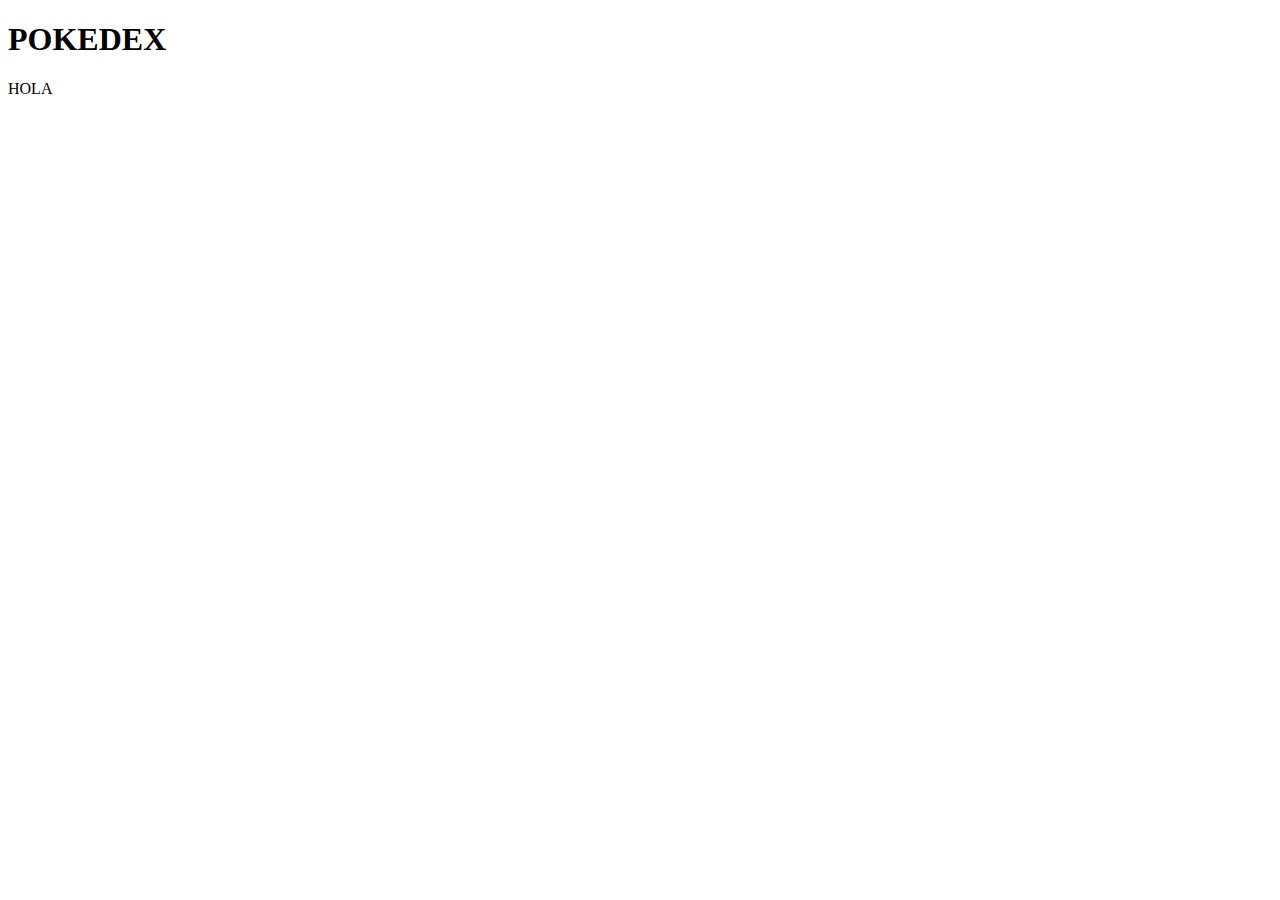
==== index.html @ b62fc045 "a" ====
<!DOCTYPE html>
<html lang="es">
<head>
    <meta charset="UTF-8">
    <meta name="viewport" content="width=device-width, initial-scale=1.0">
    <title>Pokemon</title>
    <link rel="stylesheet" href="style.css">
    <!-- Link para enlacar el CSS con el HTML-->
    <link rel="preconnect" href="https://fonts.googleapis.com">
    <link rel="preconnect" href="https://fonts.gstatic.com" crossorigin>
    <link href="https://fonts.googleapis.com/css2?family=Press+Start+2P&display=swap" rel="stylesheet">
</head>
<body>
    <h1>POKEDEX</h1>
    <p>HOLA</p>
</body>
</html>
---- style.css ----
.press-start-2p-regular {
    font-family: "Press Start 2P", serif;
    font-weight: 400;
    font-style: normal;
  }
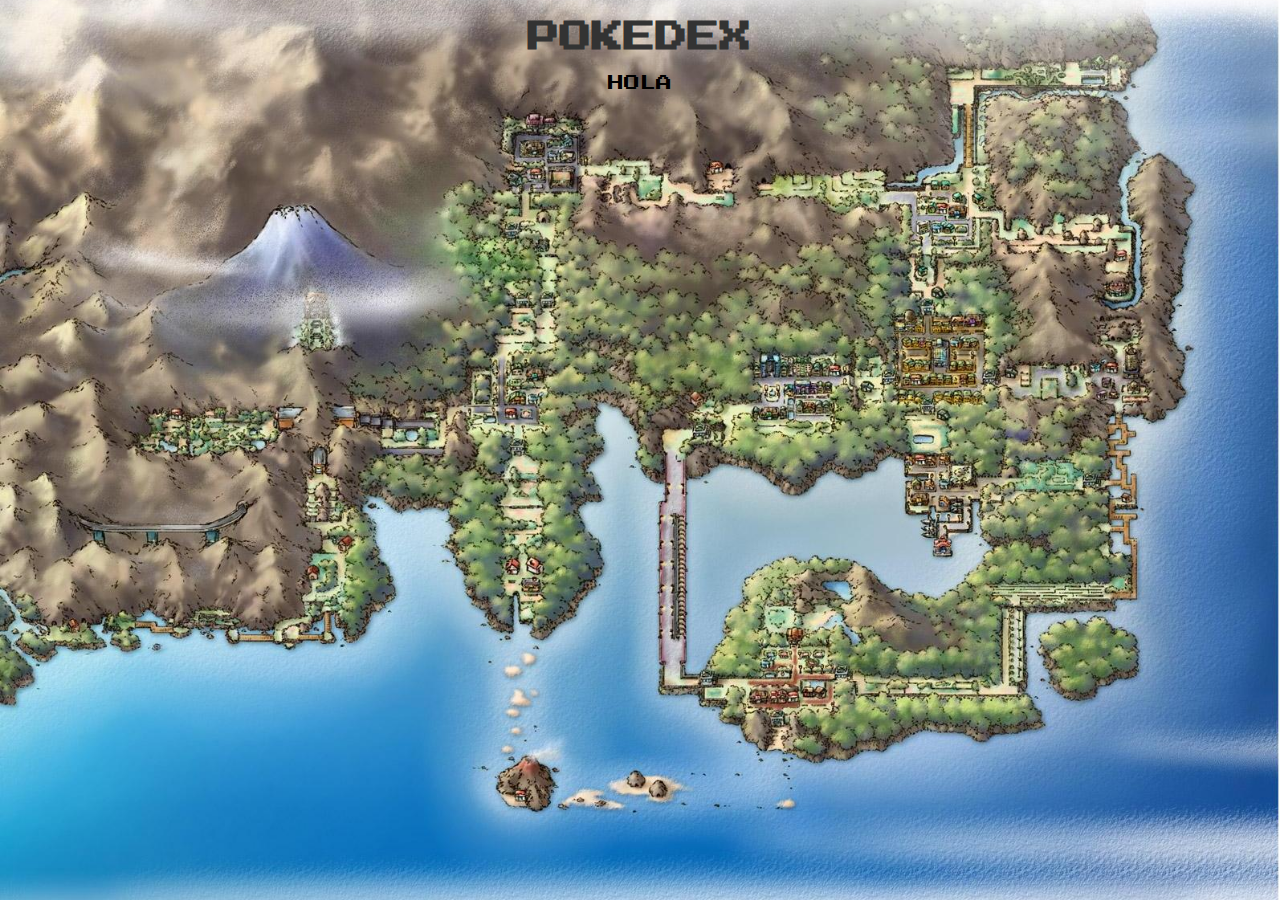
==== commit fde1eec6: "a" ====
--- a/index.html
+++ b/index.html
@@ -9,6 +9,14 @@
     <link rel="preconnect" href="https://fonts.googleapis.com">
     <link rel="preconnect" href="https://fonts.gstatic.com" crossorigin>
     <link href="https://fonts.googleapis.com/css2?family=Press+Start+2P&display=swap" rel="stylesheet">
+    <style>
+        body {
+            background-image: url('./fotos/kanto-map.jpeg');
+            background-size: cover;
+            background-position: center;
+            background-attachment: fixed;
+        }
+    </style>
 </head>
 <body>
     <h1>POKEDEX</h1>
--- a/style.css
+++ b/style.css
@@ -1,6 +1,42 @@
-.press-start-2p-regular {
-    font-family: "Press Start 2P", serif;
-    font-weight: 400;
-    font-style: normal;
-  }
-  +@import url('https://fonts.googleapis.com/css2?family=Press+Start+2P&display=swap');
+
+body {
+    font-family: 'Press Start 2P', cursive;
+    background-color: #f8f0dc;
+    text-align: center;
+    margin: 0;
+    padding: 0;
+}
+
+.pokedex {
+    padding: 20px;
+}
+
+.pokedex-image {
+    width: 150px;
+}
+
+h1 {
+    font-size: 2rem;
+    color: #333;
+}
+
+.pokemon-list {
+    list-style: none;
+    padding: 0;
+}
+
+.pokemon-list li {
+    margin: 10px 0;
+}
+
+.pokemon-list a {
+    text-decoration: none;
+    font-size: 1.2rem;
+    color: #d32f2f;
+    font-weight: bold;
+}
+
+.pokemon-list a:hover {
+    color: #ff5722;
+}
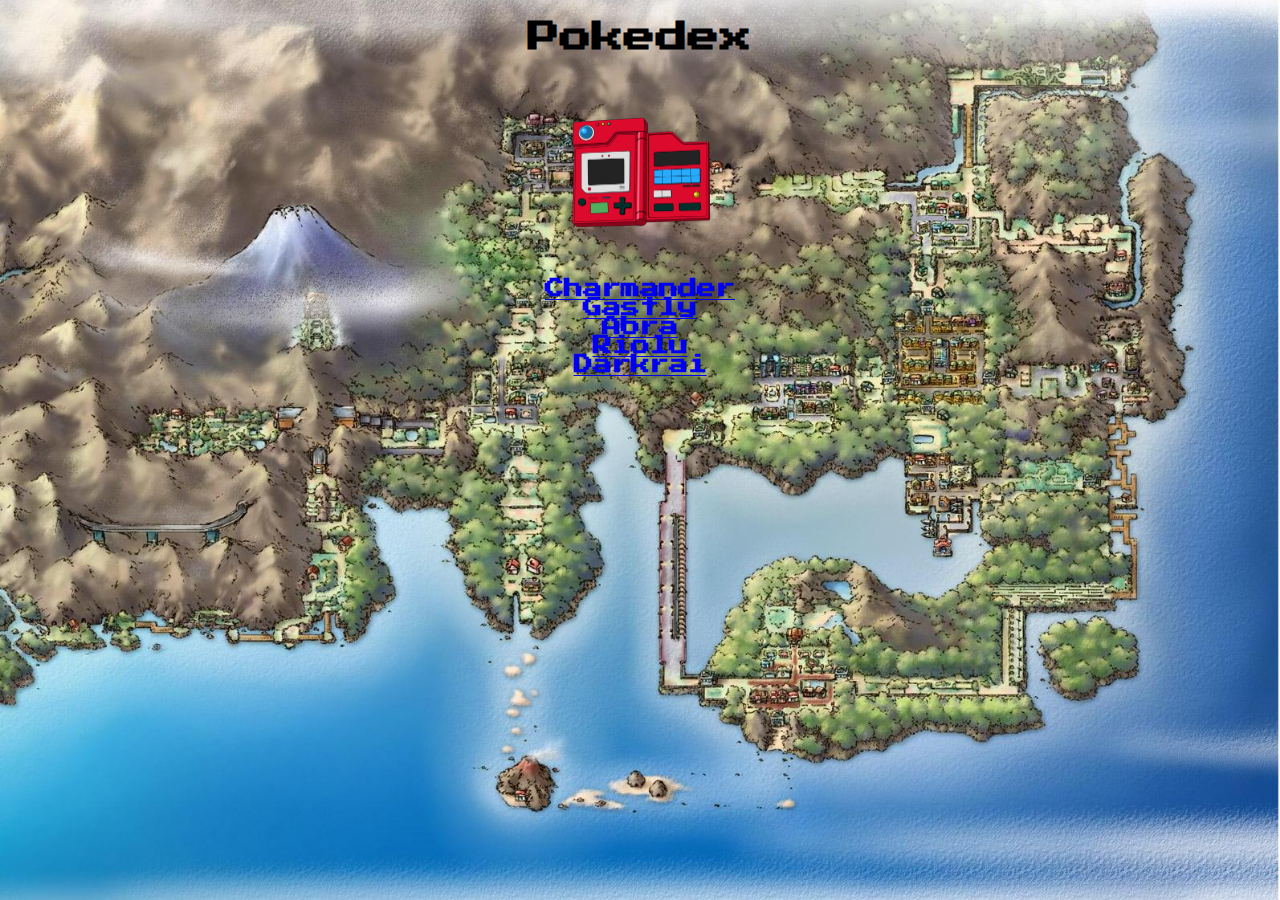
==== commit d5579be4: "a" ====
--- a/index.html
+++ b/index.html
@@ -3,12 +3,8 @@
 <head>
     <meta charset="UTF-8">
     <meta name="viewport" content="width=device-width, initial-scale=1.0">
-    <title>Pokemon</title>
+    <title>Pokedex</title>
     <link rel="stylesheet" href="style.css">
-    <!-- Link para enlacar el CSS con el HTML-->
-    <link rel="preconnect" href="https://fonts.googleapis.com">
-    <link rel="preconnect" href="https://fonts.gstatic.com" crossorigin>
-    <link href="https://fonts.googleapis.com/css2?family=Press+Start+2P&display=swap" rel="stylesheet">
     <style>
         body {
             background-image: url('./fotos/kanto-map.jpeg');
@@ -19,7 +15,15 @@
     </style>
 </head>
 <body>
-    <h1>POKEDEX</h1>
-    <p>HOLA</p>
+    <h1>Pokedex</h1>
+        <img src="./fotos/pokedex.png" alt="Pokedex" class="pokedeximagen">
+        <ul class="pokemonlista">
+            <li><a href="charmander.html">Charmander</a></li>
+            <li><a href="gastlt.html">Gastly</a></li>
+            <li><a href="abra.html">Abra</a></li>
+            <li><a href="riolu.html">Riolu</a></li>
+            <li><a href="darkrai.html">Darkrai</a></li>
+        </ul>
+
 </body>
 </html>--- a/style.css
+++ b/style.css
@@ -3,40 +3,102 @@
 body {
     font-family: 'Press Start 2P', cursive;
     background-color: #f8f0dc;
-    text-align: center;
     margin: 0;
     padding: 0;
-}
-
-.pokedex {
-    padding: 20px;
-}
-
-.pokedex-image {
-    width: 150px;
+    text-align: center;
 }
 
 h1 {
-    font-size: 2rem;
-    color: #333;
+
+    text-align: center;
 }
 
-.pokemon-list {
+.pokedeximagen {
+    width: 150px;
+    padding: 20px;
+    text-align: left;
+}
+
+.pokemonlista {
     list-style: none;
     padding: 0;
+    margin: 10px 0;
+    text-decoration: none;
+    font-size: 1.2rem;
+    color: #bf2e2e;
+    font-weight: bold;
+
 }
 
-.pokemon-list li {
-    margin: 10px 0;
+img {
+    margin: 20px 0;
+    width: 50%;
 }
 
-.pokemon-list a {
+/* Estilos específicos para "Volver a inicio" */
+.volver-inicio {
+    background-color: #ffffff; /* Color rojo */
+    color: rgb(0, 0, 0);
+    padding: 10px 20px;
+    border-radius: 5px;
     text-decoration: none;
-    font-size: 1.2rem;
-    color: #d32f2f;
-    font-weight: bold;
+    font-size: 1em;
+    margin-top: 20px;
+    display: inline-block;
+    font-family: 'Press Start 2P', cursive;
 }
 
-.pokemon-list a:hover {
-    color: #ff5722;
+/* Estilos específicos para el tipo */
+.fuego {
+    background-color: #d32f2f; /* Color rojo */
+    color: white;
+    padding: 5px 10px;
+    border-radius: 5px;
+    font-size: 1em;
+    display: inline-block;
 }
+
+.fantasma {
+    background-color: #8A2BE2; 
+    color: white;
+    padding: 5px 10px;
+    border-radius: 5px;
+    font-size: 1em;
+    display: inline-block;
+}
+
+.veneno {
+    background-color: #BA55D3;
+    color: white;
+    padding: 5px 10px;
+    border-radius: 5px;
+    font-size: 1em;
+    display: inline-block;
+}
+
+.siniestro {
+    background-color: #282828;
+    color: white;
+    padding: 5px 10px;
+    border-radius: 5px;
+    font-size: 1em;
+    display: inline-block;
+}
+
+.Psiquico {
+    background-color: #ef4179;
+    color: white;
+    padding: 5px 10px;
+    border-radius: 5px;
+    font-size: 1em;
+    display: inline-block;
+}
+
+
+/* Estilos para la descripción */
+.descripcion {
+    font-size: 0.8em;
+    color: #333;
+    line-height: 1.5;
+    margin: 10px 0;
+}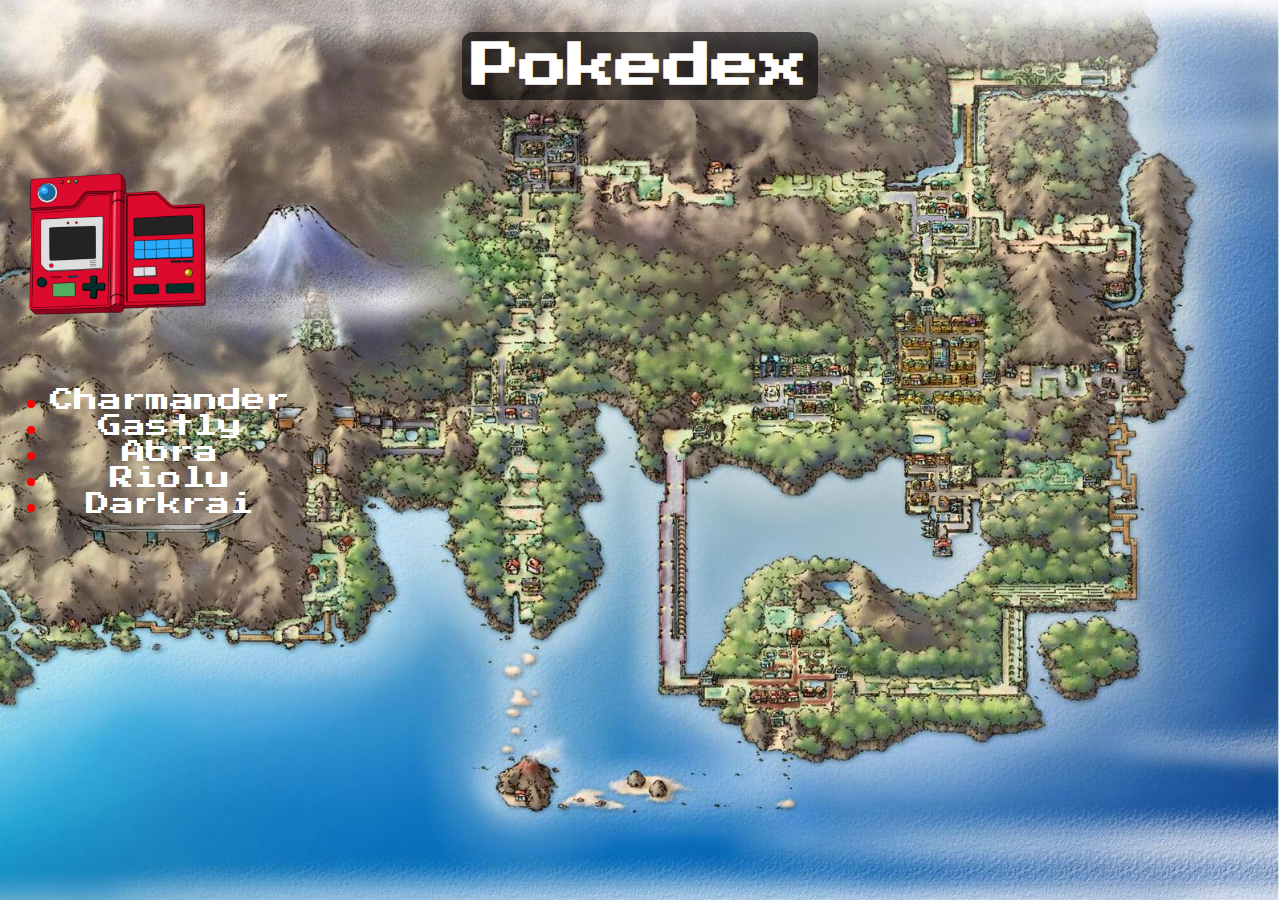
==== commit fa8c8b1f: "a" ====
--- a/index.html
+++ b/index.html
@@ -11,19 +11,50 @@
             background-size: cover;
             background-position: center;
             background-attachment: fixed;
+            color: white;
+        }
+        h1 {
+            font-size: 3em;
+            font-weight: bold;
+            text-align: center;
+            background: rgba(0, 0, 0, 0.6);
+            padding: 10px;
+            border-radius: 10px;
+            display: inline-block;
+        }
+        .pokedeximagen {
+            display: block;
+            position: absolute;
+            left: 20px;
+            top: 170px;
+        }
+        .pokemonlista {
+            list-style: disc;
+            padding: 0;
+            position: absolute;
+            left: 50px;
+            top: 370px;
+        }
+        .pokemonlista li {
+            font-size: 1.5em;
+            margin: 2px 0;
+            color: red;
+        }
+        .pokemonlista li a {
+            color: white;
+            text-decoration: none;
         }
     </style>
 </head>
 <body>
     <h1>Pokedex</h1>
-        <img src="./fotos/pokedex.png" alt="Pokedex" class="pokedeximagen">
-        <ul class="pokemonlista">
-            <li><a href="charmander.html">Charmander</a></li>
-            <li><a href="gastlt.html">Gastly</a></li>
-            <li><a href="abra.html">Abra</a></li>
-            <li><a href="riolu.html">Riolu</a></li>
-            <li><a href="darkrai.html">Darkrai</a></li>
-        </ul>
-
+    <img src="./fotos/pokedex.png" alt="Pokedex" class="pokedeximagen">
+    <ul class="pokemonlista">
+        <li><a href="charmander.html">Charmander</a></li>
+        <li><a href="gastlt.html">Gastly</a></li>
+        <li><a href="abra.html">Abra</a></li>
+        <li><a href="riolu.html">Riolu</a></li>
+        <li><a href="darkrai.html">Darkrai</a></li>
+    </ul>
 </body>
-</html>+</html>
--- a/style.css
+++ b/style.css
@@ -8,31 +8,9 @@
     text-align: center;
 }
 
-h1 {
-
-    text-align: center;
-}
-
-.pokedeximagen {
-    width: 150px;
-    padding: 20px;
-    text-align: left;
-}
-
-.pokemonlista {
-    list-style: none;
-    padding: 0;
-    margin: 10px 0;
-    text-decoration: none;
-    font-size: 1.2rem;
-    color: #bf2e2e;
-    font-weight: bold;
-
-}
-
 img {
-    margin: 20px 0;
-    width: 50%;
+    margin: 0px 0;
+    width: 15%;
 }
 
 /* Estilos específicos para "Volver a inicio" */
@@ -94,6 +72,159 @@
     display: inline-block;
 }
 
+.lucha {
+    background-color: #ff8000;
+    color: white;
+    padding: 5px 10px;
+    border-radius: 5px;
+    font-size: 1em;
+    display: inline-block;
+}
+
+.volador {
+    background-color: #81b9ef;
+    color: white;
+    padding: 5px 10px;
+    border-radius: 5px;
+    font-size: 1em;
+    display: inline-block;
+}
+
+.charizard {
+    list-style: none;
+    padding: 0;
+    margin: 20px 0;
+    display: flex;
+    justify-content: center;
+    gap: 20px;
+}
+
+.charizard li {
+    display: flex;
+    flex-direction: column;
+    align-items: center;
+    background: #fff;
+    padding: 20px;
+    border-radius: 10px;
+    transition: transform 0.2s ease-in-out;
+    width: 120px;
+}
+
+.charizard img {
+    width: 100px;
+    height: 100px;
+    margin-bottom: 10px;
+}
+
+.charizard a {
+    text-decoration: none;
+    color: #d32f2f;
+    font-weight: bold;
+    font-size: 0.9rem;
+    text-align: center;
+}
+
+.gastly {
+    list-style: none;
+    padding: 0;
+    margin: 20px 0;
+    display: flex;
+    justify-content: center;
+    gap: 20px;
+}
+
+.gastly li {
+    display: flex;
+    flex-direction: column;
+    align-items: center;
+    background: #fff;
+    padding: 20px;
+    border-radius: 10px;
+    transition: transform 0.2s ease-in-out;
+    width: 120px;
+}
+
+.gastly img {
+    width: 100px;
+    height: 100px;
+    margin-bottom: 10px;
+}
+
+.gastly a {
+    text-decoration: none;
+    color: #8A2BE2;
+    font-weight: bold;
+    font-size: 0.9rem;
+    text-align: center;
+}
+
+.Abra {
+    list-style: none;
+    padding: 0;
+    margin: 20px 0;
+    display: flex;
+    justify-content: center;
+    gap: 20px;
+}
+
+.Abra li {
+    display: flex;
+    flex-direction: column;
+    align-items: center;
+    background: #fff;
+    padding: 20px;
+    border-radius: 10px;
+    transition: transform 0.2s ease-in-out;
+    width: 120px;
+}
+
+.Abra img {
+    width: 100px;
+    height: 100px;
+    margin-bottom: 10px;
+}
+
+.Abra a {
+    text-decoration: none;
+    color: #ef4179;
+    font-weight: bold;
+    font-size: 0.9rem;
+    text-align: center;
+}
+
+.Riolu {
+    list-style: none;
+    padding: 0;
+    margin: 20px 0;
+    display: flex;
+    justify-content: center;
+    gap: 20px;
+}
+
+.Riolu li {
+    display: flex;
+    flex-direction: column;
+    align-items: center;
+    background: #fff;
+    padding: 20px;
+    border-radius: 10px;
+    transition: transform 0.2s ease-in-out;
+    width: 120px;
+}
+
+.Riolu img {
+    width: 100px;
+    height: 100px;
+    margin-bottom: 10px;
+}
+
+.Riolu a {
+    text-decoration: none;
+    color: #ff8000;
+    font-weight: bold;
+    font-size: 0.9rem;
+    text-align: center;
+}
 
 /* Estilos para la descripción */
 .descripcion {
